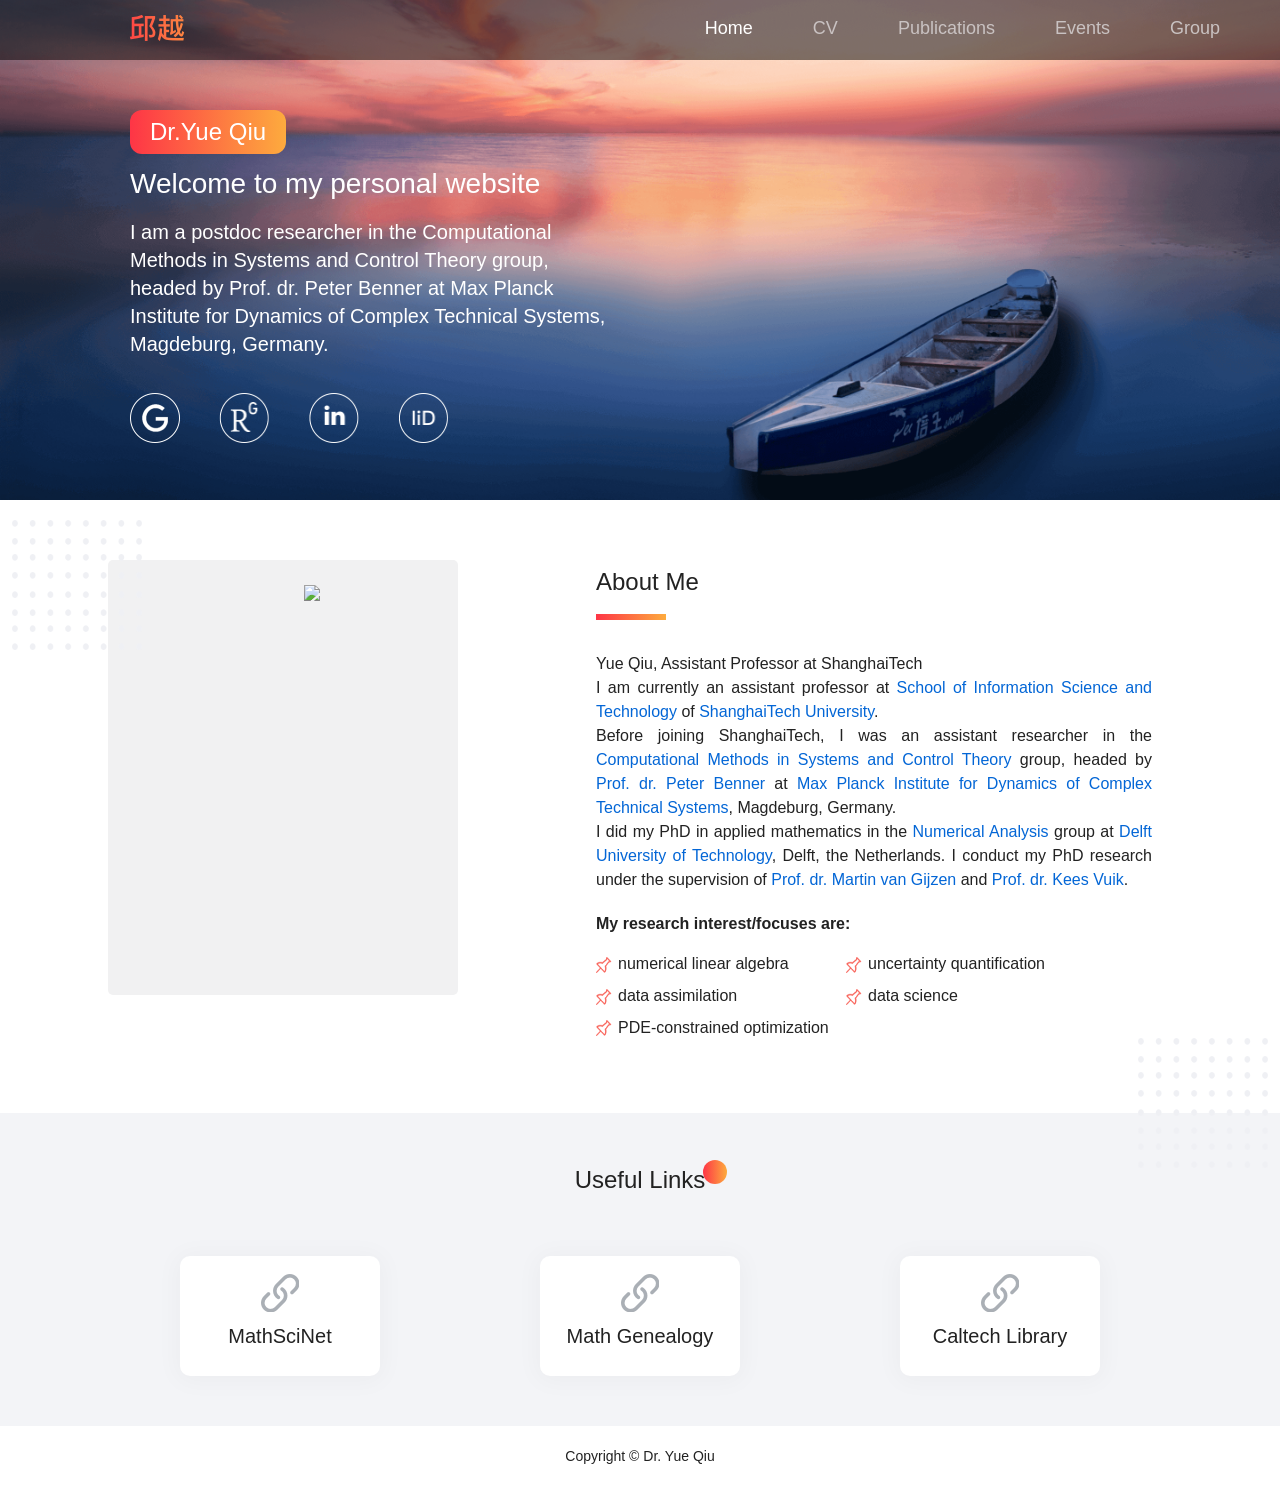
==== index.html @ 3b9919d7 "feat: 修改" ====
<!DOCTYPE HTML>
<html>

<head>
  <title>Dr. Qiu's Homepage</title>
  <meta name="description" content="website description" />
  <meta name="keywords" content="website keywords, website keywords" />
  <link rel="shortcut icon" type="image/x-icon" href="./favicon.ico">
  <meta http-equiv="content-type" content="text/html; charset=UTF-8" />
  <link rel="stylesheet" type="text/css" href="css/style.css" />
  <link rel="stylesheet" type="text/css" href="css/header.css" />
  <link rel="stylesheet" type="text/css" href="css/index.css" />
  <script type="text/javascript" src="js/modernizr-1.5.min.js"></script>
</head>

<body>
  <div id="main" class="home-page-index">
    <header>
      <img src="./images/top-header-bg.png" class="top-header-bg" />
      <nav>
        <div id="menu_container">
          <ul class="sf-menu" id="nav">
            <li><a href="index.html" class="active">Home</a></li>
            <li><a href="cv.html">CV</a></li>
            <li><a href="pub.html">Publications</a></li>
            <li><a href="events.html">Events</a></li>
            <li><a href="group.html">Group</a></li>
            <!-- <li><a href="contact.html">Contact Me</a></li> -->
          </ul>
        </div>
      </nav>
      <div class="info">
        <p class="owner">Dr.Yue Qiu</p>
        <p class="welcome-tip">Welcome to my personal website</p>
        <p class="profile">I am a postdoc researcher in the Computational Methods in Systems and Control Theory group,
          headed by Prof.
          dr. Peter Benner at Max Planck Institute for Dynamics of Complex Technical Systems, Magdeburg, Germany.</p>
        <div class="profile-pages">
          <a class="profile-pages-item" href="https://scholar.google.de/citations?user=QCjHDYQAAAAJ&hl=en"
            title="Google Scholar" target="blank">
            <img src="./images/g.png" />
          </a>
          <a class="profile-pages-item" href="https://www.researchgate.net/profile/Yue_Qiu5" target="blank"
            title="Researchgate">
            <img src="./images/rg.png">
          </a>
          <a class="profile-pages-item" href="https://www.linkedin.com/in/yueqiu/" target="blank" title="LinkedIn">
            <img src="./images/in.png" />
          </a>
          <a class="profile-pages-item" href="https://orcid.org/0000-0003-0360-0442" target="blank" title="ORCID">
            <img src="./images/Iid.png" />
          </a>

        </div>
      </div>
    </header>

    <!-- the sidebar -->
    <div id="site_content">
      <img class="index-dot-decorate dot-decorate-1" src="images/home-dot-decorate.png" />
      <div class="pohto-decorate">
        <div class="my-photo-wrap">
          <img src="images/yueqiu_2.png" alt="Yue Qiu" />
        </div>
      </div>
      <div class="about-me-content">
        <p class="about-me-title">
          <span>
            About Me
          </span>
        </p>
        <p>Yue Qiu, Assistant Professor at ShanghaiTech</p>
        <p align='justify'>
          I am currently an assistant professor at <a href='https://sist.shanghaitech.edu.cn/sist_en/'>School of
            Information Science and Technology</a> of <a href='https://www.shanghaitech.edu.cn/eng/'>ShanghaiTech
            University</a>. </p>

        <p align='justify'>
          Before joining ShanghaiTech, I was an assistant researcher in the <a
            href="http://www.mpi-magdeburg.mpg.de/csc/">Computational Methods in Systems and Control Theory</a> group,
          headed by <a href="http://www.mpi-magdeburg.mpg.de/person/26532/16319">Prof. dr. Peter Benner</a> at <a
            href="http://www.mpi-magdeburg.mpg.de/2316/en">Max Planck Institute for Dynamics of Complex Technical
            Systems</a>, Magdeburg, Germany.</p>



        <p ALIGN="justify">I did my PhD in applied mathematics in the <a
            href="https://www.tudelft.nl/en/eemcs/the-faculty/departments/applied-mathematics/numerical-analysis/">Numerical
            Analysis</a> group at <a href="https://www.tudelft.nl/en/">Delft University of Technology</a>, Delft, the
          Netherlands. I conduct my PhD research under the supervision of <a
            href="http://ta.twi.tudelft.nl/nw/users/gijzen/">Prof. dr. Martin van Gijzen</a> and <a
            href='http://ta.twi.tudelft.nl/users/vuik/Welcome.html'>Prof. dr. Kees Vuik</a>.</p>
        <div class="interest-and-focuson">
          <p class="title-tip">My research interest/focuses are:</p>
          <ul class="items-wrap">
            <li>numerical linear algebra</li>
            <li>uncertainty quantification</li>
            <li>data assimilation </li>
            <li>data science</li>
            <li>PDE-constrained optimization</li>
          </ul>
        </div>
      </div>
      <div class="useful-links">
        <img class="index-dot-decorate dot-decorate-2" src="images/home-dot-decorate.png" />
        <p class="useful-link-tip">
          <span class="text-wrap">Useful Links</span>
        </p>
        <ul class="links-wrap">
          <li><a href="https://mathscinet.ams.org/mathscinet/">MathSciNet</a></li>
          <li><a href="https://genealogy.math.ndsu.nodak.edu/">Math Genealogy</a></li>
          <li><a href="https://www.library.caltech.edu/journal-title-abbreviations">Caltech Library</a></li>
        </ul>
      </div>
      <footer class="common-footer">
        Copyright © Dr. Yue Qiu
      </footer>
</body>

</html>
---- css/style.css ----
html {
  height: 100%;
}

* {
  margin: 0;
  padding: 0;
}

/* tell the browser to render HTML 5 elements as block */
article,
aside,
figure,
footer,
header,
hgroup,
nav,
section {
  display: block;
}

body {
  /**background: #F9F9F9;
  color: #444; **/
  background: #eee8d5;
  color: #657b83;
}

p {
  padding: 0 0 16px 0;
  line-height: 1.7em;
}

img {
  border: 0;
  width: 100%;
}

h1,
h2,
h3,
h4,
h5,
h6 {
  color: #362c20;
  letter-spacing: 0em;
  padding: 0 0 5px 0;
}

h1,
h2,
h3 {
  margin: 0 0 15px 0;
  padding: 15px 0 5px 0;
  color: #222;
}

h2 {
  font-size: 160%;
  padding: 9px 0 5px 0;
}

h3 {
  font-size: 140%;
  padding: 5px 0 0 0;
}

h4,
h6 {
  color: #555;
  padding: 0 0 5px 0;
}

h5,
h6 {
  color: #999;

  padding: 0 0 15px 0;
}

h6 {
}

a,
a:hover {
  outline: none;
  text-decoration: none;
  color: #0366d6;
}

a:hover {
  text-decoration: underline;
}

blockquote {
  margin: 20px 0;
  padding: 10px 20px 0 20px;
  border: 1px solid #e5e5db;
  background: #fff;
}

ul {
  margin: 2px 0 22px 17px;
}

ul li {
  list-style-type: circle;
  margin: 0 0 6px 0;
  padding: 0 0 4px 5px;
  line-height: 2.5em;
}

ol {
  margin: 8px 0 22px 20px;
}

ol li {
  margin: 0 0 11px 0;
}

.left {
  float: left;
  width: auto;
  margin-right: 20px;
}

.right {
  float: right;
  width: 35%;
  margin-left: 15px;
}

.center {
  display: block;
  text-align: center;
  margin: 20px auto;
}

#main,
#container,
#logo,
#site_content,
footer {
  margin-left: auto;
  margin-right: auto;
}

#main {
  background: #eee8d5 url(../images/trans_1.png);
  width: 100%;
}

header {
  background: #444 url(../images/logo_back_2.jpg) repeat bottom;
  background-size: auto 100%;
  background-position-y: 44px;
  height: 350px;
}

#logo {
  width: 100%;
  height: 180px;
  background: transparent;
  color: #888;
  padding: 40px 0 0 0;
}

#logo #logo_text {
  width: 330px;
  border-radius: 7px;
  -moz-border-radius: 7px;
  -webkit-border: 7px;
  background: transparent url(../images/menubar.png);
  left: 0;
  padding: 10px 20px 20px 20px;
}

#logo h1,
#logo h2 {
  border-bottom: 0;
  text-transform: none;
  margin: 0;
}

#logo_text h1,
#logo_text h1 a,
#logo_text h1 a:hover {
  padding: 0;
  color: #3092b6;
  text-decoration: none;
}

#logo_text h1 a .logo_colour {
  color: #09d4ff;
}

#logo_text a:hover .logo_colour {
  color: #3092b6;
}

#logo_text h2 {
  font-size: 140%;
  padding: 0 0 0 0;
  color: #3480fa;
}

nav {
  height: 60px;
  margin: 0 auto 0 auto;
  color: #fef4e9;
}

#menu_container {
  width: 100%;
  margin: 0 auto 0 auto;
}

#site_content {
  width: 100%;
  overflow: hidden;
  margin: 10px auto 0 auto;
  padding: 15px 0 25px 0;
  max-width: 1200px;
}

#sidebar_container {
  float: right;
  width: 26%;
  margin-top: 20px;
  margin: 10px 30px 0 auto;
  background: transparent url(../images/menubar.png);
  border-radius: 7px 7px 7px 7px;
  -moz-border-radius: 7px 7px 7px 7px;
  -webkit-border: 7px 7px 7px 7px;
  -webkit-box-shadow: rgba(0, 0, 0, 0.2) 0px 2px 2px;
  -moz-box-shadow: rgba(0, 0, 0, 0.2) 0px 2px 2px;
  box-shadow: rgba(0, 0, 0, 0.2) 0px 2px 2px;
}

.sidebar {
  margin: 20px 0 16px 20px;
  padding: 0 15px 5px 13px;
  box-sizing: border-box;
}

.sidebar h3,
.content h1 {
  padding: 0 15px 20px 0;

  margin: 0 1px;
}

.sidebar h3 {
  padding: 4px 15px 9px 0;
}

.sidebar ul {
  margin: 0 0 15px 0;
}

.sidebar li a,
.sidebar li a:hover {
  color: #555;
  text-decoration: none;
}

.sidebar li a:hover {
  text-decoration: underline;
}

.sidebar_item,
.content_item {
  padding: 15px 0;
}

.content {
  text-align: left;
  width: 66%;
  margin: 40px 0 15px 30px;
  float: left;
  font-size: 120%;
  padding: 14px 0 0 0;
}

.content ul {
  margin: 2px 0 22px 0px;
}

.content ul li,
.sidebar ul li {
  list-style-type: none;
  background: url(../images/bullet.png) no-repeat;
  margin: 0 0 0 0;
  padding: 0 0 4px 28px;
  line-height: 1.5em;
}

footer {
  height: 45px;
  padding: 5px 0 5px 0;
  text-align: center;
  background: #3092b6;
  color: #fff;
  margin: 0;
  border-top: 6px solid #58b5d6;
}

footer p {
  line-height: 1.5em;
  padding: 0 0 5px 0;
}

footer a {
  color: #fff;
  text-decoration: none;
}

footer a:hover {
  color: #fff;
  text-decoration: underline;
}

.form_settings {
  margin: 15px 0 0 0;
}

.form_settings p {
  padding: 0 0 4px 0;
}

.form_settings span {
  float: left;
  width: 200px;
  text-align: left;
}

.form_settings input,
.form_settings textarea {
  padding: 5px;
  width: 299px;

  border: 1px solid #e5e5db;
  background: #fff;
  color: #47433f;
  border-radius: 7px 7px 7px 7px;
  -moz-border-radius: 7px 7px 7px 7px;
  -webkit-border: 7px 7px 7px 7px;
}

.form_settings .submit {
  border: 0;
  width: 99px;
  margin: 0 0 0 212px;
  height: 33px;
  padding: 2px 0 3px 0;
  cursor: pointer;
  background: #3092b6;
  color: #fff;
  border-radius: 7px 7px 7px 7px;
  -moz-border-radius: 7px 7px 7px 7px;
  -webkit-border: 7px 7px 7px 7px;
}

.form_settings textarea,
.form_settings select {
  width: 299px;
}

.form_settings select {
  width: 310px;
}

.form_settings .checkbox {
  margin: 4px 0;
  padding: 0;
  width: 14px;
  border: 0;
  background: none;
}

.separator {
  width: 100%;
  height: 0;
  border-top: 1px solid #d9d5cf;
  border-bottom: 1px solid #fff;
  margin: 0 0 20px 0;
}

table {
  margin: 10px 0 30px 0;
}

table tr th,
table tr td {
  background: #555;
  color: #fff;
  padding: 7px 4px;
  text-align: left;
  text-shadow: none;
}

table tr td {
  background: #ddd;
  color: #47433f;
  border-top: 1px solid #fff;
}

/* scroll to top */
#scroll {
  position: relative;
  width: 100%;
  margin: 0 auto;
  bottom: 15px;
  right: 0;
  background: red;
  padding: 0;
}

#scroll a {
  float: right;
  margin: 0 0 0 0;
  padding: 0 0 0 0;
}

#scroll a img {
  float: right;
  padding: 0 0 0 0;
  margin: 0;
}

/**
Stylesheet for SooperFish by www.SooperThemes.com
Author: Jurriaan Roelofs
**/

/* Configuration of menu width */
html body ul.sf-menu ul,
html body ul.sf-menu ul li {
  width: 220px;
}

html body ul.sf-menu ul ul {
  margin: 0 0 0 220px;
}

/* Framework for proper showing/hiding/positioning */
ul.sf-menu,
ul.sf-menu * {
  margin: 0;
  padding: 0;
}

ul.sf-menu {
  display: block;
  position: relative;
  font-size: 0;
}

ul.sf-menu li {
  display: block;
  list-style: none;
  float: left;
  position: relative;
}

ul.sf-menu li:hover {
  visibility: inherit; /* fixes IE7 'sticky bug' */
}

ul.sf-menu a {
  display: block;
  position: relative;
  padding: 0 !important;
  font-size: 20px;
  text-shadow: none !important;
  margin: 0 60px 0 0 !important;
  text-decoration-line: none !important;
}

ul.sf-menu ul {
  position: absolute;
  left: 0;
  width: 150px;
  top: auto;
  left: -999999px;
}

ul.sf-menu ul a {
  zoom: 1; /* IE6/7 fix */
}

ul.sf-menu ul li {
  float: left; /* Must always be floated otherwise there will be a rogue 1px margin-bottom in IE6/7 */
  width: 150px;
}

ul.sf-menu ul ul {
  top: 0;
  margin: 0 0 0 150px;
}

ul.sf-menu li:hover ul,
ul.sf-menu li:focus ul,
ul.sf-menu li.sf-hover ul,
ul.sf-menu ul li:hover ul,
ul.sf-menu ul li:focus ul,
ul.sf-menu ul li.sf-hover ul,
ul.sf-menu ul ul li:hover ul,
ul.sf-menu ul ul li:focus ul,
ul.sf-menu ul ul li.sf-hover ul,
ul.sf-menu ul ul ul li:hover ul,
ul.sf-menu ul ul ul li:focus ul,
ul.sf-menu ul ul ul li.sf-hover ul {
  left: auto;
}

ul.sf-menu li:hover ul ul,
ul.sf-menu li:focus ul ul,
ul.sf-menu li.sf-hover ul ul,
ul.sf-menu ul li:hover ul ul,
ul.sf-menu ul li:focus ul ul,
ul.sf-menu ul li.sf-hover ul ul,
ul.sf-menu ul ul li:hover ul ul,
ul.sf-menu ul ul li:focus ul ul,
ul.sf-menu ul ul li.sf-hover ul ul,
ul.sf-menu ul ul ul li:hover ul ul,
ul.sf-menu ul ul ul li:focus ul ul,
ul.sf-menu ul ul ul li.sf-hover ul ul {
  left: -999999px;
}

/* autoArrows CSS */
span.sf-arrow {
  width: 7px;
  height: 7px;
  position: absolute;
  top: 20px;
  right: 5px;
  display: block;
  background: url(../images/arrows-white.png) no-repeat 0 0;
  overflow: hidden; /* making sure IE6 doesn't overflow and expand the box */
  font-size: 1px;
}

ul ul span.sf-arrow {
  right: 10;
  top: 20px;
  background-position: 0 100%;
}

/* Theming the menu */
ul#nav {
  float: left;
}

ul#nav ul {
  background: #58b5d6;
  margin-top: 5px;
  padding-bottom: 15px;
}

ul#nav li a {
  padding: 5px 20px 6px 20px;

  text-decoration: none;
  color: #c9c2c2;
  margin-right: 2px;
}

ul#nav li a:hover,
ul#nav li a:focus {
  color: #fff;
  text-decoration: underline;
}
---- css/header.css ----
body {
  font-family: PingFang SC, '\82F9\65B9', Microsoft YaHei, '\5FAE\8F6F\96C5\9ED1', Helvetica, Tahoma, Arial, sans-serif !important;
}
#menu_container {
  text-align: right;
  height: 60px;
  line-height: 60px;
  background: rgba(0, 0, 0, 0.5);
  position: fixed;
  top: 0;
  left: 0;
  width: 100%;
  z-index: 9;
}
#menu_container::before {
  content: '';
  position: absolute;
  width: 57px;
  height: 27px;
  background: url(../images/index-top-header.png);
  left: 129px;
  top: 14px;
}
.sf-menu {
  float: none !important;
  display: block;
  position: relative;
  font-size: 0;
}
.sf-menu a.active {
  color: white !important;
}
.sf-menu a {
  display: block;
  position: relative;
  padding: 0 !important;
  font-size: 18px !important;
  text-shadow: none !important;
  color: #c9c2c2;
  margin: 0 60px 0 0 !important;
  text-decoration-line: none !important;
}
.sf-menu a:hover {
  color: white !important;
  position: relative;
}
.sf-menu li {
  float: none !important;
  display: inline-block !important;
  transform: translateY(4px);
}
.common-footer {
  padding: 0;
  background: white;
  margin: 0;
  font-size: 14px;
  color: #222;
  line-height: 60px;
  height: 60px;
  text-align: center;
  border: none;
}
---- css/index.css ----
.home-page-index #site_content {
  margin: 0 !important;
  padding: 0 !important;
  background: white;
  max-width: 100% !important;
  font-size: 0;
  position: relative;
}
.home-page-index .index-dot-decorate {
  position: absolute;
  width: 130px;
  height: 130px;
  z-index: 2;
}
.home-page-index .dot-decorate-1 {
  left: 12px;
  top: 20px;
}
.home-page-index header {
  position: relative;
  background: none !important;
  height: 500px;
  overflow: hidden;
}
.home-page-index .top-header-bg {
  position: absolute;
  left: 0;
  width: 100%;
  bottom: 0;
  min-height: 500px;
}
.home-page-index .info {
  position: relative;
  margin-left: 130px;
  margin-top: 50px;
}
.home-page-index .info .owner {
  background: linear-gradient(270deg, #fdab3e 0%, #fe3546 100%);
  border-radius: 12px;
  line-height: 20px;
  padding: 12px 20px;
  color: #ffffff;
  font-size: 24px;
  text-align: center;
  display: inline-block;
}
.home-page-index .info .welcome-tip {
  height: 40px;
  font-size: 28px;
  font-weight: 500;
  color: #ffffff;
  line-height: 40px;
  padding: 0;
  margin-top: 10px;
}
.home-page-index .info .profile {
  width: 485px;
  height: 140px;
  font-size: 20px;
  font-weight: 400;
  color: #ffffff;
  line-height: 28px;
  padding: 0;
  margin-top: 14px;
  margin-bottom: 35px;
}
.home-page-index .info .profile-pages .profile-pages-item {
  width: 50px;
  height: 50px;
  display: inline-flex;
  justify-content: center;
  align-items: center;
  border-radius: 50%;
  margin-right: 35px;
  vertical-align: middle;
}
.home-page-index .info .profile-pages .profile-pages-item img {
  width: 50px;
  height: 50px;
  transition: all 0.6s ease;
  display: inline-block;
}
.home-page-index .info .profile-pages .profile-pages-item img:hover {
  transform: translateY(-12px);
  box-shadow: 0 4px 14px 6px rgba(82, 92, 108, 0.16);
}
.home-page-index .pohto-decorate {
  margin-left: 10%;
  margin-top: 85px;
  position: relative;
  display: inline-block;
  vertical-align: top;
}
.home-page-index .pohto-decorate::before {
  content: '';
  position: absolute;
  width: 350px;
  height: 435px;
  background: #f1f1f2;
  border-radius: 5px;
  top: -25px;
  left: -20px;
}
.home-page-index .pohto-decorate .my-photo-wrap {
  width: 368px;
  height: 429px;
  overflow: hidden;
  display: inline-flex;
  align-items: center;
  justify-content: center;
  position: relative;
}
.home-page-index .pohto-decorate .my-photo-wrap img {
  width: unset;
  height: 100%;
  margin: 0 auto;
}
.home-page-index .about-me-content {
  display: inline-block;
  vertical-align: top;
  width: calc(100% - 368px - 100px - 20%);
  padding-top: 70px;
  padding-left: 100px;
  padding-right: 10%;
}
.home-page-index .about-me-content .about-me-title {
  font-size: 24px;
  line-height: 24px;
  padding: 0;
  margin-bottom: 32px;
  color: #222222;
  font-weight: 500;
}
.home-page-index .about-me-content .about-me-title span {
  display: inline-block;
}
.home-page-index .about-me-content .about-me-title::after {
  content: '';
  display: block;
  width: 70px;
  height: 6px;
  background: linear-gradient(270deg, #fdab3e 0%, #fe3546 100%);
  margin-top: 20px;
}
.home-page-index .about-me-content p,
.home-page-index .about-me-content li {
  font-size: 16px;
  color: #222;
  line-height: 1.5;
  padding: 0;
}
.home-page-index .interest-and-focuson .title-tip {
  margin-top: 20px;
  font-weight: 700;
  margin-bottom: 20px;
}
.home-page-index .interest-and-focuson .items-wrap {
  margin: 0;
  max-width: 90%;
}
.home-page-index .interest-and-focuson .items-wrap li {
  list-style: none;
  display: inline-block;
  line-height: 16px;
  margin-bottom: 15px;
  min-width: 250px;
}
.home-page-index .interest-and-focuson .items-wrap li::before {
  content: '';
  display: inline-block;
  width: 16px;
  height: 16px;
  background-image: url(../images/search-item-icon.png);
  vertical-align: middle;
  margin-right: 6px;
  background-size: 100% 100%;
}
.home-page-index .useful-links {
  background: rgba(239, 240, 244, 0.73);
  padding-top: 55px;
  margin-top: 62px;
  position: relative;
}
.home-page-index .useful-links .dot-decorate-2 {
  right: 12px;
  top: -75px;
}
.home-page-index .useful-links .useful-link-tip {
  font-size: 24px;
  text-align: center;
  font-weight: 500;
  color: #222;
  line-height: 1;
  padding: 0;
  position: relative;
  margin-bottom: 64px;
}
.home-page-index .useful-links .useful-link-tip .text-wrap {
  position: relative;
  z-index: 2;
}
.home-page-index .useful-links .useful-link-tip::after {
  content: '';
  display: inline-block;
  width: 24px;
  height: 24px;
  border-radius: 50%;
  background: linear-gradient(270deg, #fdab3e 0%, #fe3546 100%);
  position: absolute;
  left: 50%;
  top: -8px;
  margin-left: 63px;
}
.home-page-index .useful-links .links-wrap {
  margin: 0;
  font-size: 0;
  display: flex;
  justify-content: space-around;
  flex-wrap: wrap;
  padding: 0 100px;
}
.home-page-index .useful-links .links-wrap li {
  display: inline-block;
  vertical-align: middle;
  width: 200px;
  height: 120px;
  margin: 0 20px 50px;
  padding: 0;
  background: #ffffff;
  box-shadow: 0px 2px 24px 4px rgba(0, 0, 0, 0.03);
  border-radius: 10px;
  font-size: 20px;
  text-align: center;
  transition: all 0.6s ease;
  position: relative;
}
.home-page-index .useful-links .links-wrap li:hover {
  transform: translateY(-12px);
  box-shadow: 0 4px 14px 6px rgba(82, 92, 108, 0.16);
}
.home-page-index .useful-links .links-wrap li::before {
  content: '';
  display: block;
  width: 38px;
  height: 38px;
  background-image: url(../images/link-icon.png);
  margin: 0 auto;
  margin-top: 18px;
}
.home-page-index .useful-links .links-wrap li a {
  font-size: 20px;
  color: #222;
  text-decoration: none;
  white-space: nowrap;
  overflow: hidden;
  max-width: calc(100% - 30px);
  display: inline-block;
  text-overflow: ellipsis;
  padding: 0 15px;
  line-height: 160px;
  vertical-align: top;
  position: absolute;
  top: 0;
  left: 0;
  right: 0;
  bottom: 0;
}
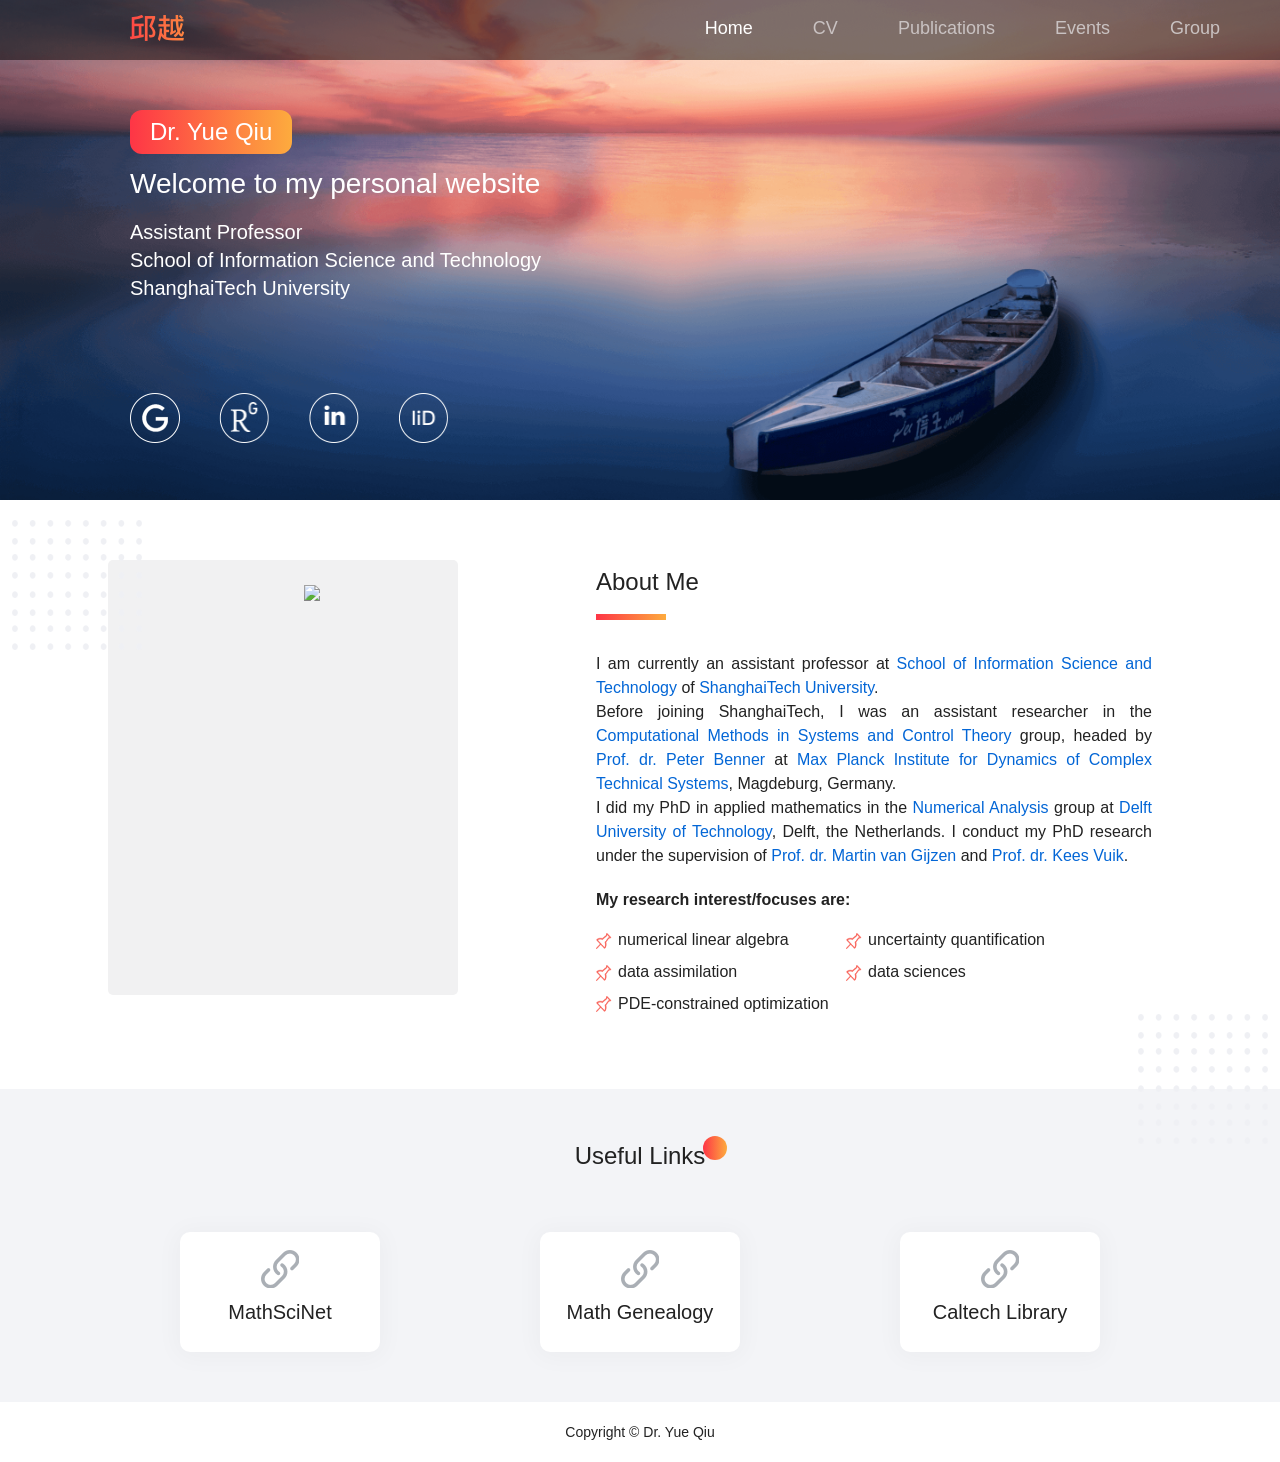
==== commit b436ac20: "update" ====
--- a/index.html
+++ b/index.html
@@ -30,11 +30,14 @@
         </div>
       </nav>
       <div class="info">
-        <p class="owner">Dr.Yue Qiu</p>
+        <p class="owner">Dr. Yue Qiu</p>
         <p class="welcome-tip">Welcome to my personal website</p>
-        <p class="profile">I am a postdoc researcher in the Computational Methods in Systems and Control Theory group,
-          headed by Prof.
-          dr. Peter Benner at Max Planck Institute for Dynamics of Complex Technical Systems, Magdeburg, Germany.</p>
+        <p class="profile">
+        Assistant Professor<br>
+        School of Information Science and Technology<br>
+        ShanghaiTech University
+        </p>
+        
         <div class="profile-pages">
           <a class="profile-pages-item" href="https://scholar.google.de/citations?user=QCjHDYQAAAAJ&hl=en"
             title="Google Scholar" target="blank">
@@ -69,7 +72,7 @@
             About Me
           </span>
         </p>
-        <p>Yue Qiu, Assistant Professor at ShanghaiTech</p>
+        
         <p align='justify'>
           I am currently an assistant professor at <a href='https://sist.shanghaitech.edu.cn/sist_en/'>School of
             Information Science and Technology</a> of <a href='https://www.shanghaitech.edu.cn/eng/'>ShanghaiTech
@@ -96,7 +99,7 @@
             <li>numerical linear algebra</li>
             <li>uncertainty quantification</li>
             <li>data assimilation </li>
-            <li>data science</li>
+            <li>data sciences</li>
             <li>PDE-constrained optimization</li>
           </ul>
         </div>
@@ -117,4 +120,4 @@
       </footer>
 </body>
 
-</html>+</html>
